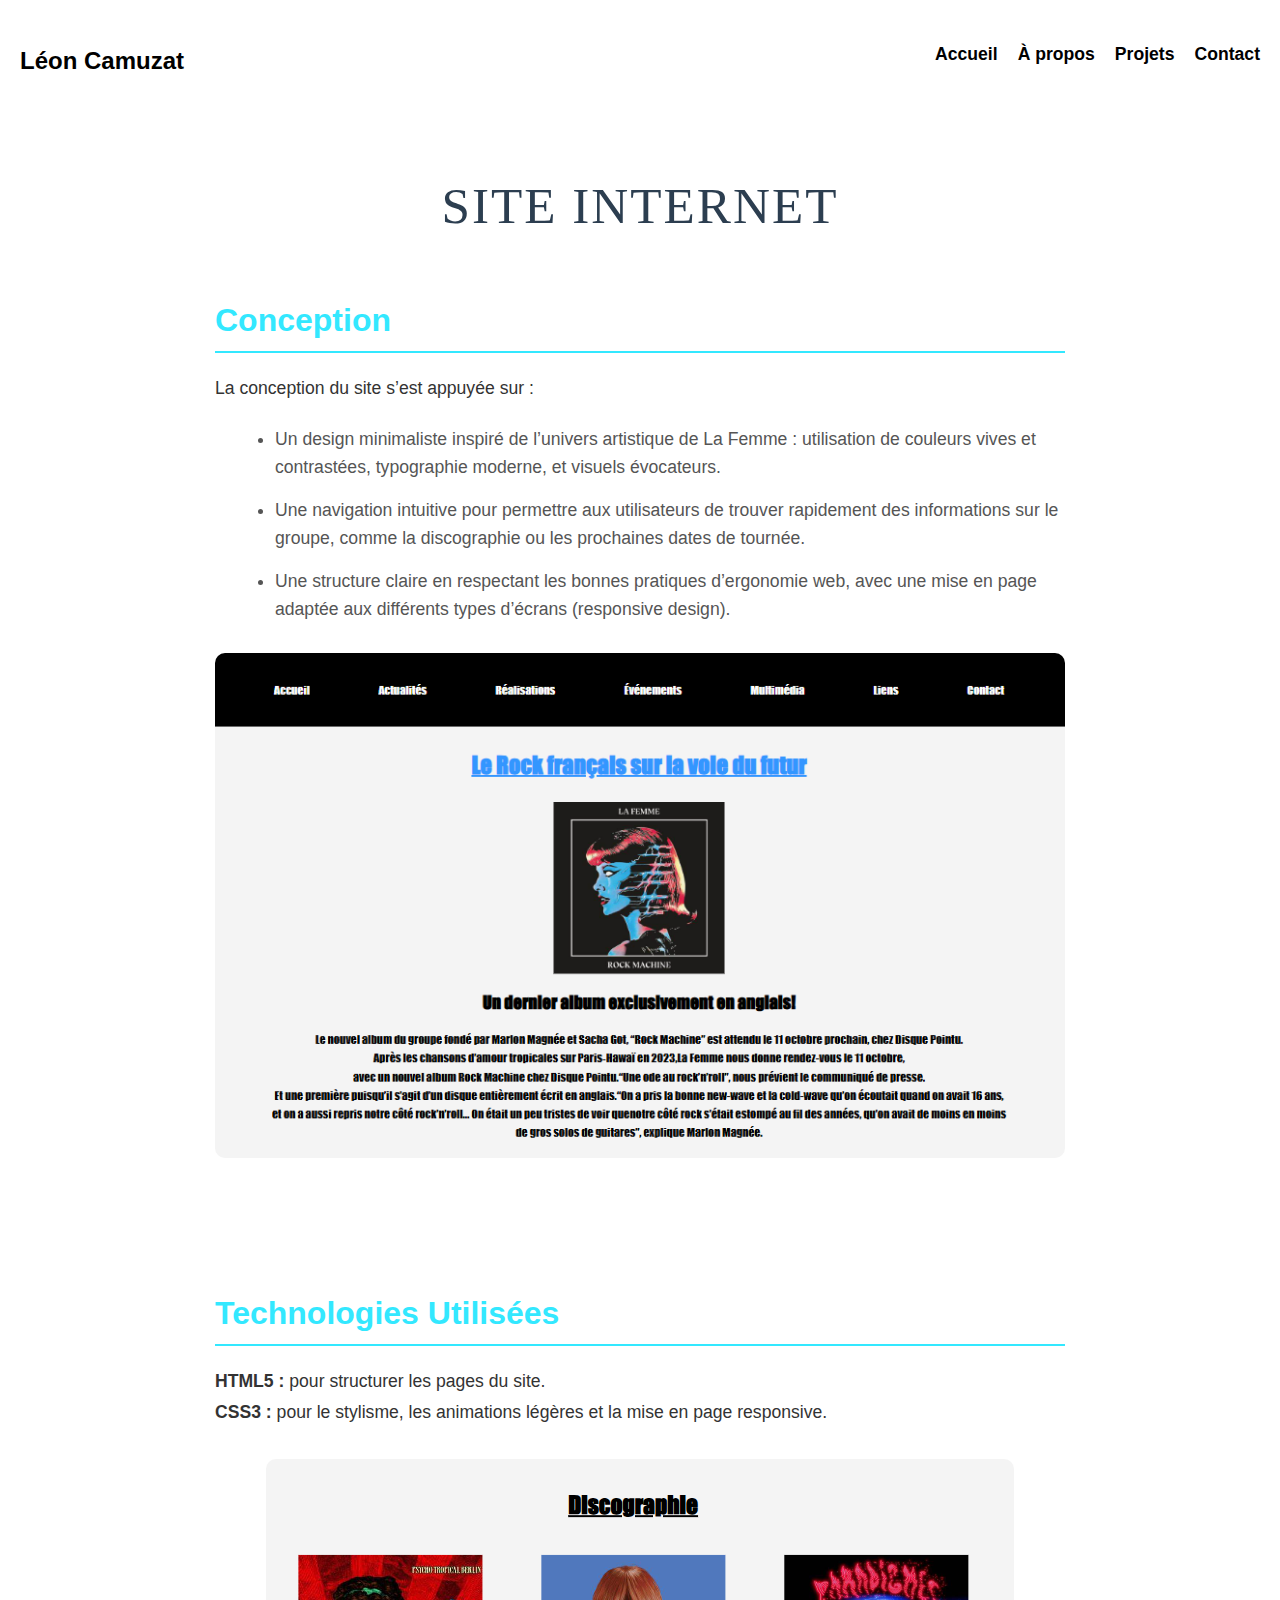
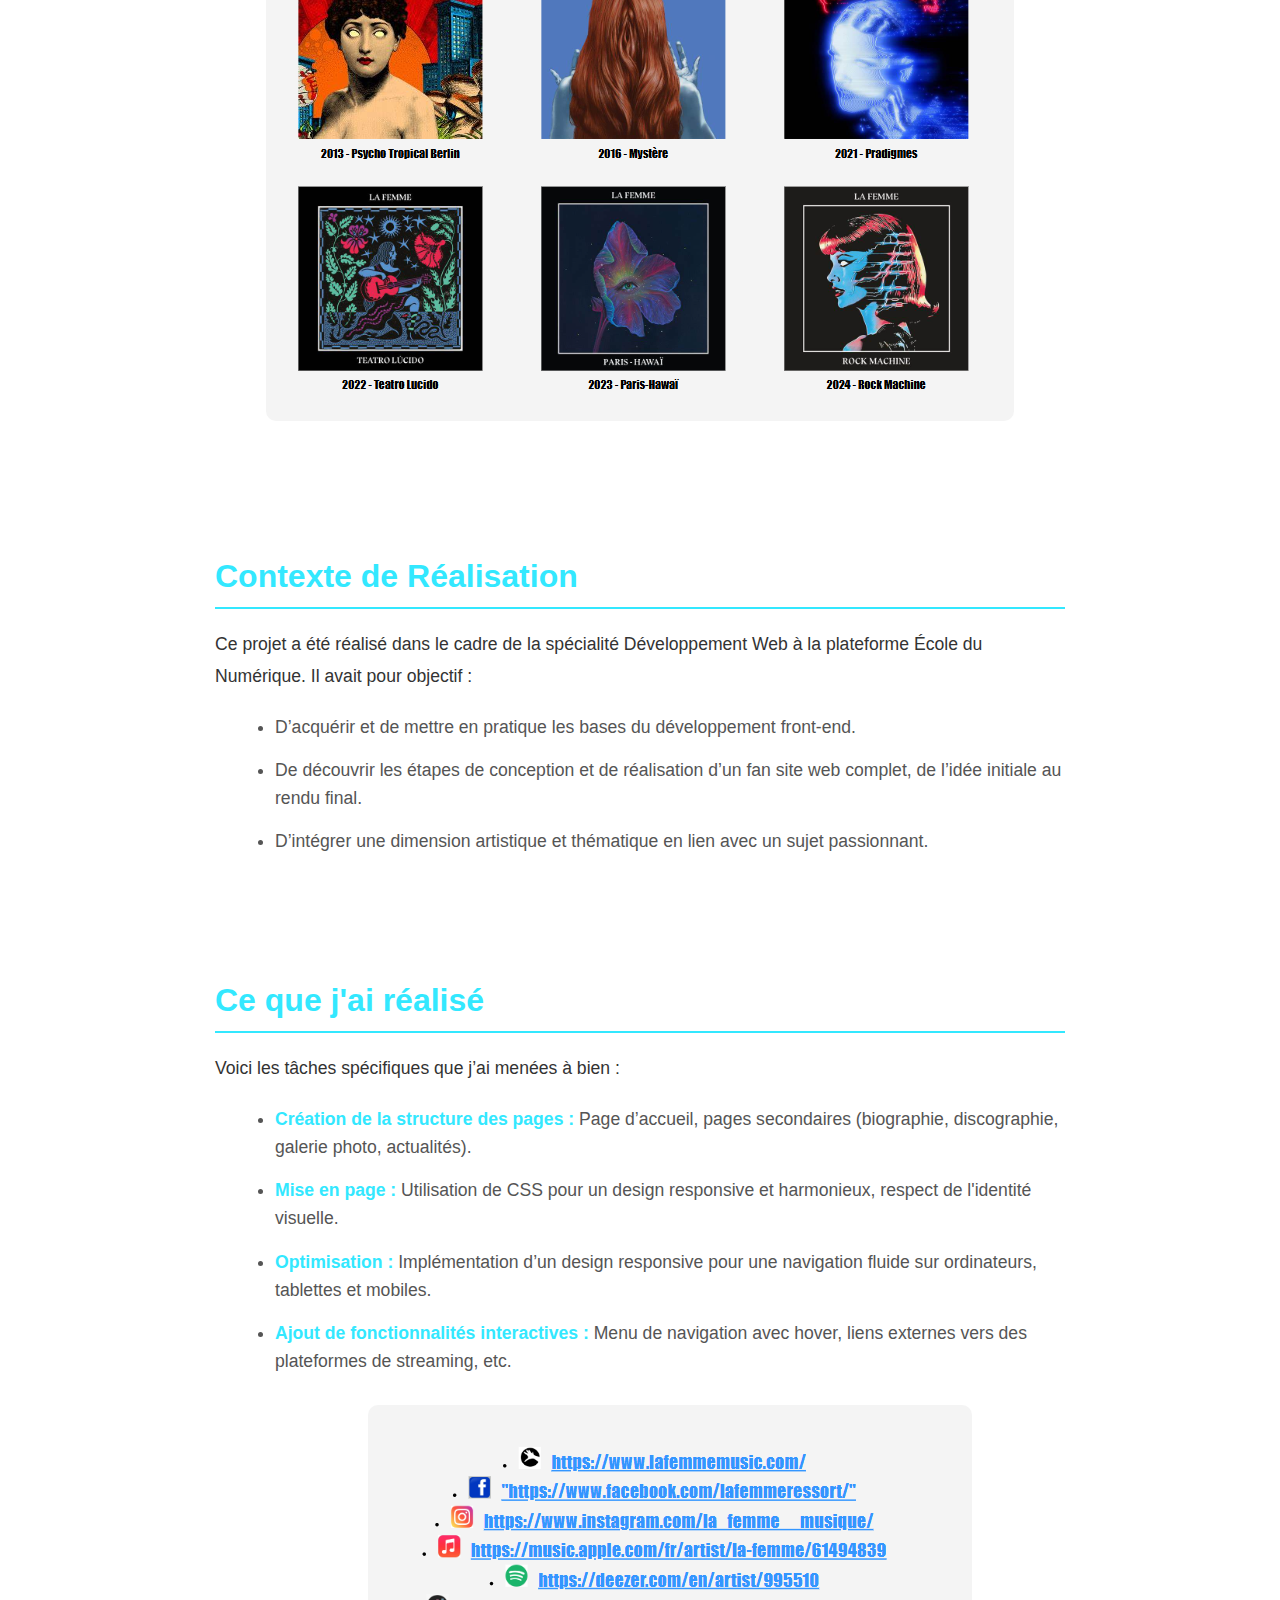
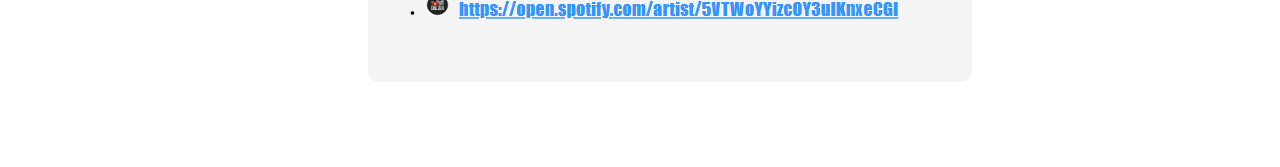
==== projet1.html @ 342ee8ce "push" ====
<!DOCTYPE html>
<html lang="fr">
<head>
    <meta charset="UTF-8">
    <meta name="viewport" content="width=device-width, initial-scale=1.0">
    <title>Projet 1 - Léon Camuzat</title>
    <link rel="stylesheet" href="styles.css">
</head>
<body>
    <header>
        <div class="logo">Léon Camuzat</div>
        <nav>
            <ul>
                <li><a href="index.html">Accueil</a></li>
                <li><a href="apropos.html">À propos</a></li>
                <li><a href="projets.html">Projets</a></li>
                <li><a href="contact.html">Contact</a></li>
            </ul>
        </nav>
    </header>
    <main>
        <h1 class="main-title">Site Internet</h1>
        
        <!-- Section Conception -->
        <section id="conception" class="section-content">
            <h2 class="section-title">Conception</h2>
            <p>
                La conception du site s’est appuyée sur :
            </p>
            <ul>
                <li>Un design minimaliste inspiré de l’univers artistique de La Femme : utilisation de couleurs vives et contrastées, typographie moderne, et visuels évocateurs.</li>
                <li>Une navigation intuitive pour permettre aux utilisateurs de trouver rapidement des informations sur le groupe, comme la discographie ou les prochaines dates de tournée.</li>
                <li>Une structure claire en respectant les bonnes pratiques d’ergonomie web, avec une mise en page adaptée aux différents types d’écrans (responsive design).</li>
            </ul>
            <img src="Images/projet01_photo03.png" alt="Schéma de conception du projet" class="conception-image">
        </section>
    
        <!-- Section Technologies Utilisées -->
        <section id="technologies" class="section-content">
            <h2 class="section-title">Technologies Utilisées</h2>
            <p>
                <strong>HTML5 :</strong> pour structurer les pages du site.<br>
                <strong>CSS3 :</strong> pour le stylisme, les animations légères et la mise en page responsive.
            </p>
            <img src="Images/projet01_photo02png.png" alt="Schéma de conception du projet" class="conception-image">
        </section>
    
        <!-- Section Contexte de Réalisation -->
        <section id="contexte" class="section-content">
            <h2 class="section-title">Contexte de Réalisation</h2>
            <p>
                Ce projet a été réalisé dans le cadre de la spécialité Développement Web à la plateforme École du Numérique. Il avait pour objectif :
            </p>
            <ul>
                <li>D’acquérir et de mettre en pratique les bases du développement front-end.</li>
                <li>De découvrir les étapes de conception et de réalisation d’un fan site web complet, de l’idée initiale au rendu final.</li>
                <li>D’intégrer une dimension artistique et thématique en lien avec un sujet passionnant.</li>
            </ul>
        </section>
    
        <!-- Section Réalisations -->
        <section id="realisation" class="section-content">
            <h2 class="section-title">Ce que j'ai réalisé</h2>
            <p>Voici les tâches spécifiques que j’ai menées à bien :</p>
            <ul>
                <li><strong>Création de la structure des pages :</strong> Page d’accueil, pages secondaires (biographie, discographie, galerie photo, actualités).</li>
                <li><strong>Mise en page :</strong> Utilisation de CSS pour un design responsive et harmonieux, respect de l'identité visuelle.</li>
                <li><strong>Optimisation :</strong> Implémentation d’un design responsive pour une navigation fluide sur ordinateurs, tablettes et mobiles.</li>
                <li><strong>Ajout de fonctionnalités interactives :</strong> Menu de navigation avec hover, liens externes vers des plateformes de streaming, etc.</li>
                <img src="Images/projet01_photo04.png" alt="Schéma de conception du projet" class="conception-image">
            </ul>
        </section>
    </main>
</body>
</html>
---- styles.css ----
/* Réinitialisation */
* {
    margin: 0;
    padding: 0;
    box-sizing: border-box;
}

body {
   font-family: 'Montserrat', sans-serif;
    background-color: #ffffff;
    color: #000000;
    line-height: 1.6;
    text-align: center;
}

/* Navigation */
/* Navigation */
header {
    display: flex;
    justify-content: space-between;
    align-items: center;
    padding: 20px;
}

.logo {
    font-size: 1.5em;
    font-weight: bold;
}

nav ul {
    list-style: none;
    display: flex;
    gap: 20px;
}

nav ul li a {
    text-decoration: none;
    color: #000;
    font-weight: bold;
    transition: color 0.3s ease, transform 0.2s ease; /* Animation fluide */
}

nav ul li a:hover {
    color: rgb(17, 188, 240); /* Change la couleur du texte en bleu */
    transform: scale(1.1); /* Lien légèrement agrandi */
}

/* Media query pour les écrans plus petits (mobiles) */
@media (max-width: 768px) {
    /* Mise en colonne des éléments du menu */
    nav ul {
        display: block;
        gap: 10px; /* Réduit l'espacement entre les éléments en mode mobile */
        text-align: center; /* Centrer les éléments */
    }

    nav ul li {
        margin-bottom: 10px; /* Ajoute un espace entre chaque élément */
    }

    /* Optionnel : Modifier la taille du texte pour les petits écrans */
    .logo {
        font-size: 1.2em; /* Réduit la taille de la police pour les petits écrans */
    }
}
/* Page d'accueil */
.homepage h1 {
    margin-top: 25px;
    font-size: 2.5em;
}

.profile-photo {
    display: block;
    width: 200px; /* Définir la largeur */
    height: 200px; /* Définir la hauteur pour garantir un carré */
    margin: 10px auto; /* Centrer l'image horizontalement */
    border-radius: 50%; /* Faire en sorte que l'image soit ronde */
    object-fit: cover; /* Assure que l'image s'adapte bien dans le cercle */
}

/* Style de base des boutons */
.buttons {
    margin-top: 10px;
}

.buttons a {
    display: inline-block;
    margin: 10px;
    padding: 10px 20px;
    background: #000;  /* Fond noir par défaut */
    color: #fff;       /* Texte blanc par défaut */
    text-decoration: none;
    border-radius: 5px;
    transition: color 0.3s ease;  /* Transition pour un changement de couleur fluide */
}

/* Effet de survol uniquement sur le texte */
.buttons a:hover {
    color:#33e8ff  /* Le texte devient bleu électrique */
}

/* Page projets */
.mosaic {
    display: grid;
    grid-template-columns: repeat(3, 1fr);
    gap: 20px;
    justify-content: center;
    align-items: center;
    margin: 30px auto;
    max-width: 80%;
}

.project-tile img {
    width: 100%;
    border-radius: 5px;
    transition: transform 0.2s;
}

.project-tile img:hover {
    transform: scale(1.05);
}

/* Page contact */
.contact-page {
    display: flex;
    flex-direction: column;
    justify-content: center;
    align-items: center;
    height: 70vh;
}

.contact-page h1 {
    margin-bottom: 20px;
}

.contact-page a {
    color: #000;  /* Couleur par défaut noire pour les liens */
    text-decoration: none;  /* Enlève le soulignement */
    font-weight: bold;  /* Texte en gras */
    margin: 10px 0;  /* Espacement vertical */
    transition: color 0.3s ease, transform 0.3s ease;  /* Transition fluide pour la couleur et la mise en forme */
}

/* Effet hover sur les liens de contact (email et téléphone) */
.contact-page a:hover {
    color: #33e8ff  ;  /* Changer la couleur en bleu au survol */
    transform: scale(1.1);  /* Légère mise à l'échelle au survol */
}

/* Responsive Design */
@media (max-width: 768px) {
    .mosaic {
        grid-template-columns: repeat(2, 1fr);
    }
}

@media (max-width: 480px) {
    .mosaic {
        grid-template-columns: 1fr;
    }
}
/* Page À propos */
.apropos-page {
    display: flex;
    flex-direction: column;
    align-items: center; /* Centre le contenu horizontalement */
    padding: 0 25px; /* Espacement global uniquement à gauche et droite */
}

.apropos-page h1 {
    margin-top: 25px;
    font-size: 2.5em;
    text-align: center; /* Centre le titre horizontalement */
}

.apropos-page .content {
    text-align: center; /* Centre le texte horizontalement */
    max-width: 800px; /* Limite la largeur du texte */
    margin-top: 50px; /* Ajoute un peu d'espace entre le titre et le texte */
}
/* Style spécifique pour la page Site Internet */

/* Titre principal */
.main-title {
    margin-top: 40px;
    margin-bottom: 30px;
    font-size: 2.5em;
    color: black; /* Couleur bleue douce pour le titre */
    text-align: center;
    letter-spacing: 1px;
}

/* Section générale */
.section-content {
    margin: 30px auto; /* Ajoute de l'air autour des sections */
    padding: 25px; /* Espace interne dans chaque section */
    max-width: 900px; /* Largeur maximale des sections */
    background: transparent; /* Fond transparent pour plus de légèreté */
    text-align: left; /* Alignement du texte à gauche */
    border-radius: 10px; /* Coins arrondis pour plus de fluidité */
}

/* Titres des sections */
.section-title {
    font-size: 2em;
    margin-bottom: 20px;
    color: #33e8ff ; /* Bleu pour harmoniser avec le titre principal */
    border-bottom: 2px solid #33e8ff ; /* Ligne de séparation sous le titre */
    padding-bottom: 5px;
}

/* Paragraphes */
.section-content p {
    font-size: 1.1em;
    margin-bottom: 20px;
    line-height: 1.8; /* Plus d'espace entre les lignes */
    color: #333; /* Couleur légèrement grisée pour le texte */
}

/* Listes */
ul {
    margin: 20px 0 20px 40px; /* Espacement autour des listes */
    padding-left: 20px; /* Décalage des listes */
    list-style-type: disc; /* Points standards pour les listes */
}

ul li {
    margin-bottom: 15px; /* Ajoute de l'espace entre chaque élément */
    line-height: 1.6; /* Améliore la lisibilité */
    font-size: 1.1em; /* Taille légèrement agrandie */
    color: #555; /* Couleur neutre */
}

ul li strong {
    color: #33e8ff ; /* Texte important mis en évidence */
}

/* Images */
.conception-image {
    display: block;
    margin: 30px auto; /* Centre l'image et ajoute de l'air autour */
    max-width: 100%; /* Adapte l'image à la largeur de l'écran */
    height: auto; /* Préserve le ratio de l'image */
    border-radius: 10px; /* Coins arrondis pour l'image */
    transition: transform 0.3s ease; /* Animation légère au survol */
}

/* Effet survol image */
.conception-image:hover {
    transform: scale(1.05); /* Zoom léger au survol */
}

/* Espacement supplémentaire entre les sections */
.section-content + .section-content {
    margin-top: 50px; /* Ajoute de l'air entre les sections */
}

/* Responsive Design pour la page */
@media (max-width: 768px) {
    .section-content {
        padding: 20px;
    }

    .main-title {
        font-size: 2em;
    }

    .section-title {
        font-size: 1.5em;
    }
}

@media (max-width: 480px) {
    .section-content {
        margin: 20px 10px;
        padding: 15px;
    }

    .main-title {
        font-size: 1.8em;
    }

    .section-title {
        font-size: 1.3em;
    }

    ul {
        margin: 15px 0 15px 20px;
    }
}
/* Titre principal */
.main-title {
    margin-top: 50px;
    margin-bottom: 20px;
    font-size: 3.2em; /* Taille assez grande pour mettre en valeur le titre */
    font-family: 'Palatino Linotype', 'Book Antiqua', Palatino, serif; /* Ta typographie actuelle */
    color: #2C3E50; /* Gris bleuté, moins dur que le noir */
    text-align: center; /* Titre centré */
    font-weight: normal; /* Pas trop lourd, juste raffiné */
    letter-spacing: 2px; /* Légèrement espacé pour une meilleure lisibilité */
    line-height: 1.3; /* Espacement léger entre les lignes pour donner de l'air */
    text-transform: uppercase; /* Capitalisation pour l'élégance */
}

/* Effet de survol discret */
.main-title:hover {
    color: #33e8ff ; /* Change la couleur en bleu clair au survol */
    transition: color 0.3s ease-out; /* Transition douce sur la couleur */
}
footer {
    position: fixed; /* Fixe le footer en bas */
    bottom: 0; /* Place le footer tout en bas */
    left: 0; /* Place le footer à gauche */
    display: flex;
    align-items: center;
    gap: 30px; /* Augmente l'espace entre les logos */
    padding: 10px;
    background-color: transparent; /* Supprime le fond gris */
}

footer a {
    text-decoration: none; /* Supprime le soulignement sur les liens */
}

footer .social-icon {
    width: 50px; /* Taille augmentée des logos */
    height: 50px;
    transition: transform 0.3s ease; /* Animation fluide au survol */
}

footer .social-icon:hover {
    transform: scale(1.3); /* Agrandit encore plus au survol */
}

#square {
    width: 9vw;  /* 10% de la largeur de la fenêtre */
    height: 9vw; /* Hauteur égale à la largeur pour garder la forme carrée */
    background: #a9e4f9;
    position: absolute;
}

#square2 {
    width: 9vw;  /* 10% de la largeur de la fenêtre */
    height: 9vw; /* Hauteur égale à la largeur pour garder la forme carrée */
    background: #c5e97d;
    position: absolute;
    left: 9vw;  /* 10% de la largeur de la fenêtre */
    top: 42vh;   /* 10% de la hauteur de la fenêtre */
}

#square3 {
    width: 9vw;  /* 10% de la largeur de la fenêtre */
    height: 9vw; /* Hauteur égale à la largeur pour garder la forme carrée */
    background: #a9e4f9;
    position: absolute;
    left: 18vw;  /* 20% de la largeur de la fenêtre */
    top: 30vh;   /* 20% de la hauteur de la fenêtre */
}

#square4 {
    width: 9vw;  /* 10% de la largeur de la fenêtre */
    height: 9vw; /* Hauteur égale à la largeur pour garder la forme carrée */
    background: #a9e4f9;
    position: absolute;
    left: 82vw;  /* 40% de la largeur de la fenêtre */
    top: 59vh;   /* 35% de la hauteur de la fenêtre */
}

#square5 {
    width: 9vw;  /* 10% de la largeur de la fenêtre */
    height: 9vw; /* Hauteur égale à la largeur pour garder la forme carrée */
    background: #c5e97d;
    position: absolute;
    left: 91vw;  /* 45% de la largeur de la fenêtre */
    top: 79vh;   /* 45% de la hauteur de la fenêtre */
}
#square6 {
    width: 6vw;  /* 10% de la largeur de la fenêtre */
    height: 6vw; /* Hauteur égale à la largeur pour garder la forme carrée */
    background: #a9e4f9;
    position: absolute;
}

#square7 {
    width: 6vw;  /* 10% de la largeur de la fenêtre */
    height: 6vw; /* Hauteur égale à la largeur pour garder la forme carrée */
    background: #c5e97d;
    position: absolute;
    left: 2vw;  /* 10% de la largeur de la fenêtre */
    top: 42vh;   /* 10% de la hauteur de la fenêtre */
}

#square8 {
    width: 6vw;  /* 10% de la largeur de la fenêtre */
    height: 6vw; /* Hauteur égale à la largeur pour garder la forme carrée */
    background: #a9e4f9;
    position: absolute;
    left: 11vw;  /* 20% de la largeur de la fenêtre */
    top: 22vh;   /* 20% de la hauteur de la fenêtre */
}

#square9 {
    width: 6vw;  /* 10% de la largeur de la fenêtre */
    height: 6vw; /* Hauteur égale à la largeur pour garder la forme carrée */
    background: #a9e4f9;
    position: absolute;
    left: 82vw;  /* 40% de la largeur de la fenêtre */
    top: 40vh;   /* 35% de la hauteur de la fenêtre */
}

#square10 {
    width: 6vw;  /* 10% de la largeur de la fenêtre */
    height: 6vw; /* Hauteur égale à la largeur pour garder la forme carrée */
    background: #c5e97d;
    position: absolute;
    left: 91vw;  /* 45% de la largeur de la fenêtre */
    top: 30vh;   /* 45% de la hauteur de la fenêtre */
}
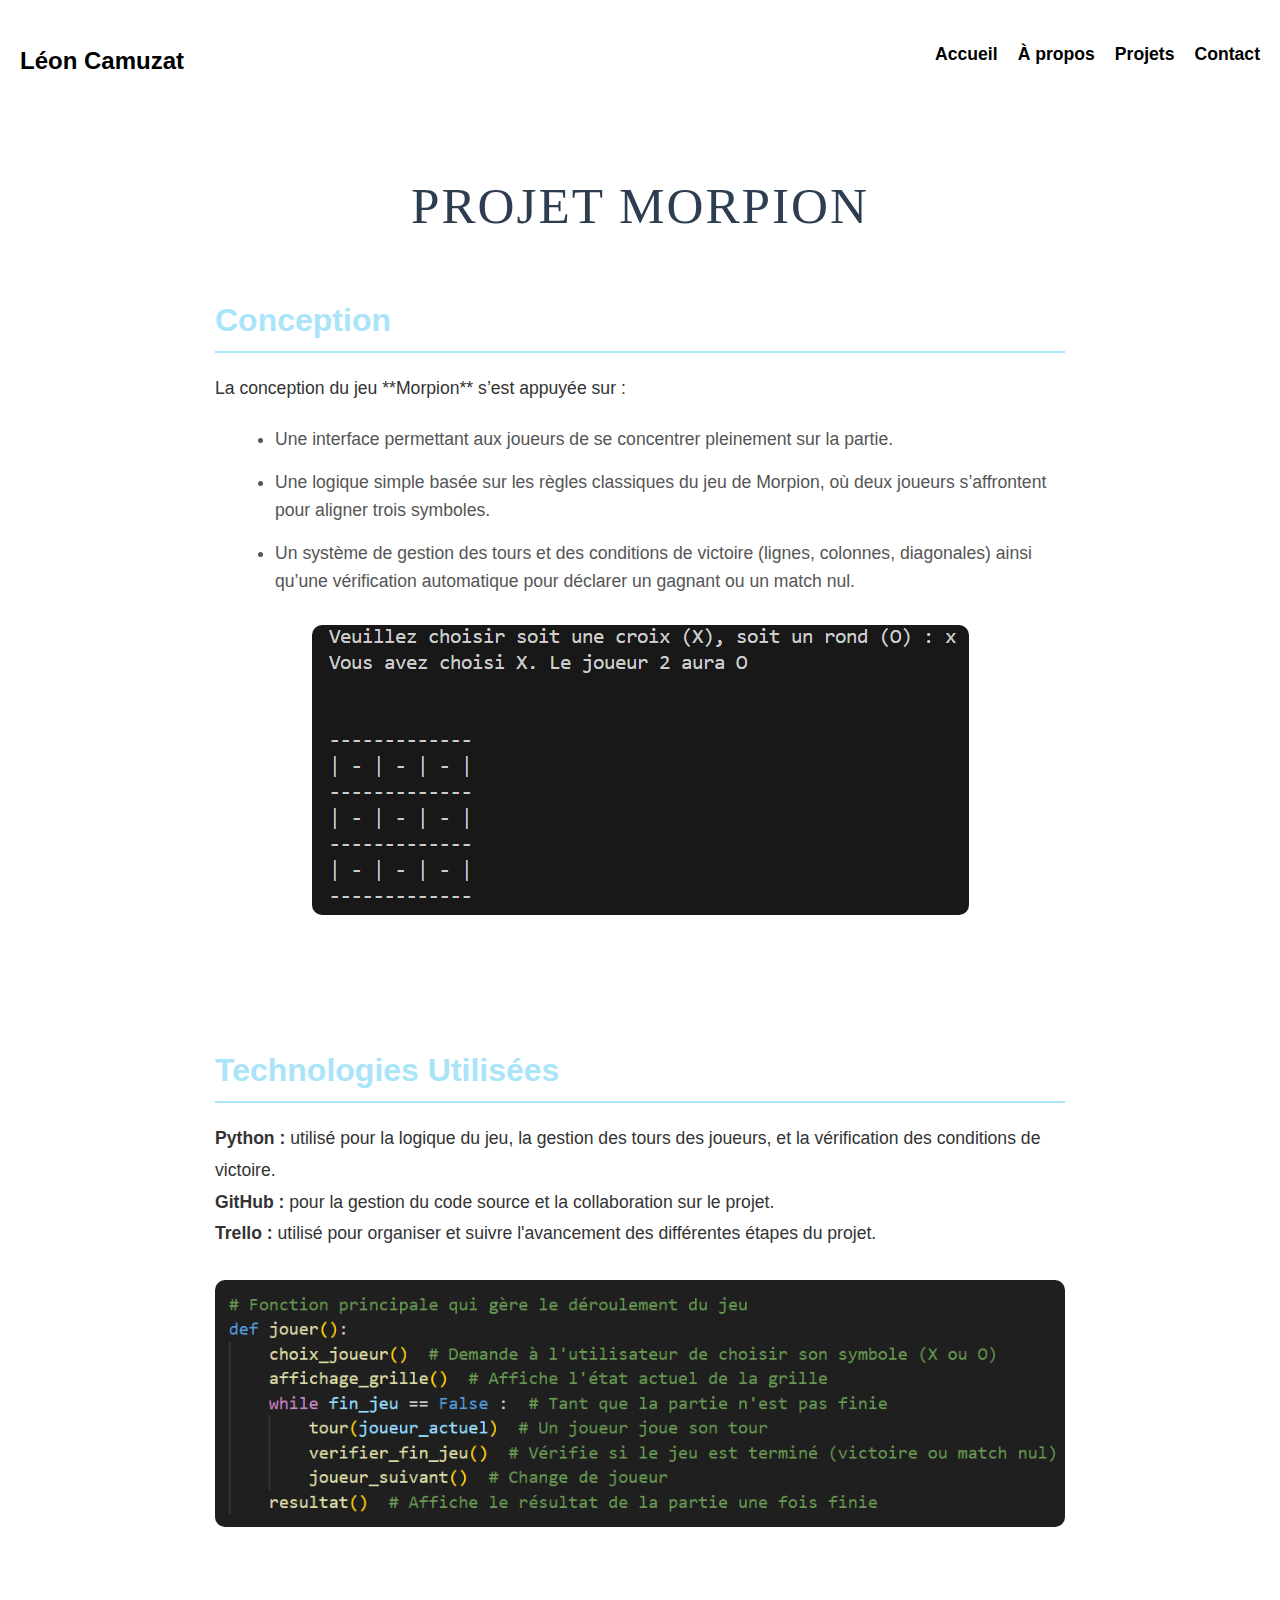
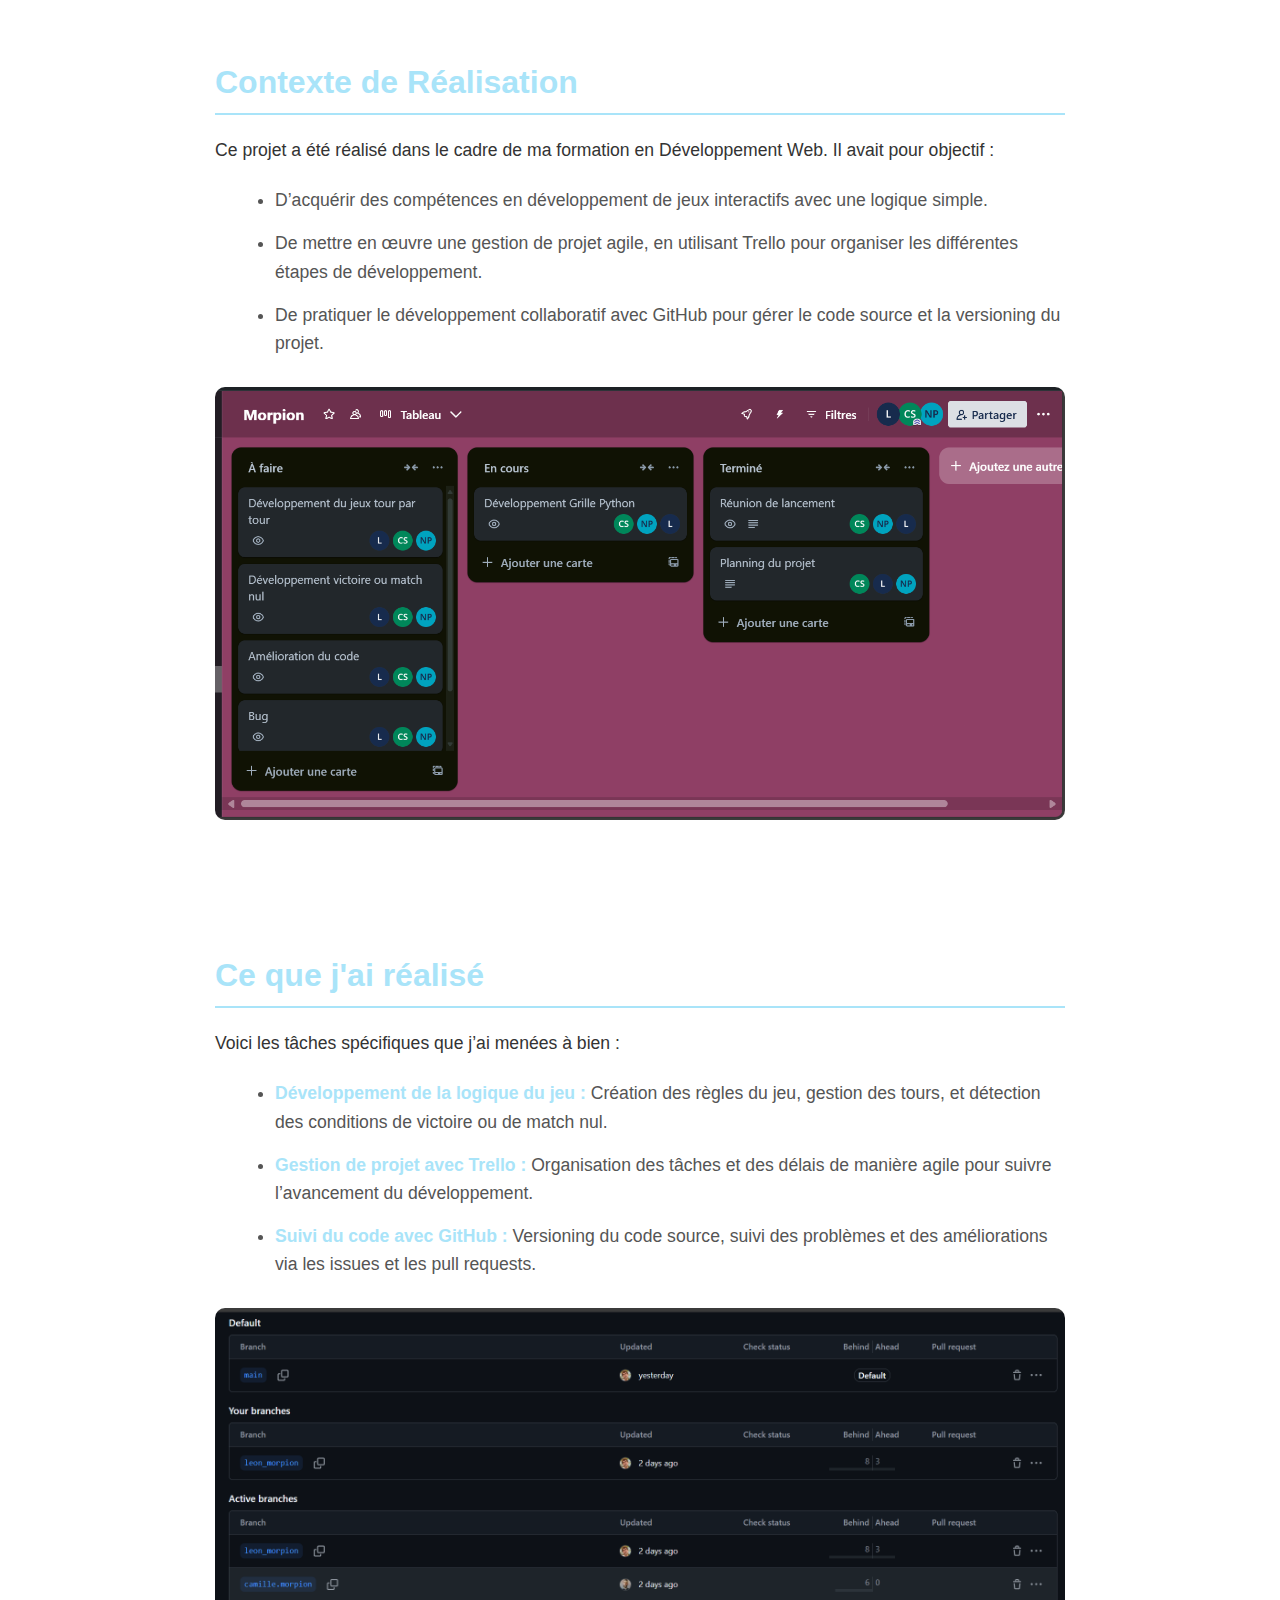
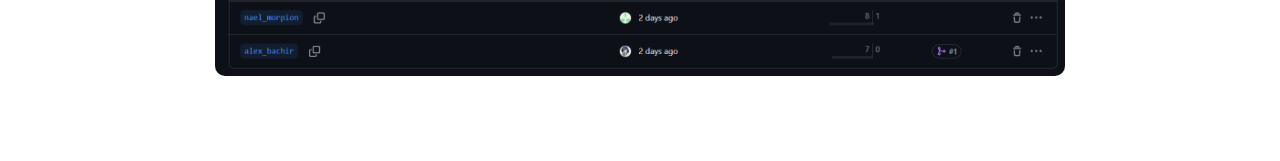
==== commit 7f01ae46: "v2" ====
--- a/projet1.html
+++ b/projet1.html
@@ -3,7 +3,7 @@
 <head>
     <meta charset="UTF-8">
     <meta name="viewport" content="width=device-width, initial-scale=1.0">
-    <title>Projet 1 - Léon Camuzat</title>
+    <title>Projet Morpion - Léon Camuzat</title>
     <link rel="stylesheet" href="styles.css">
 </head>
 <body>
@@ -19,43 +19,46 @@
         </nav>
     </header>
     <main>
-        <h1 class="main-title">Site Internet</h1>
+        <h1 class="main-title">Projet Morpion</h1>
         
         <!-- Section Conception -->
         <section id="conception" class="section-content">
             <h2 class="section-title">Conception</h2>
             <p>
-                La conception du site s’est appuyée sur :
+                La conception du jeu **Morpion** s’est appuyée sur :
             </p>
             <ul>
-                <li>Un design minimaliste inspiré de l’univers artistique de La Femme : utilisation de couleurs vives et contrastées, typographie moderne, et visuels évocateurs.</li>
-                <li>Une navigation intuitive pour permettre aux utilisateurs de trouver rapidement des informations sur le groupe, comme la discographie ou les prochaines dates de tournée.</li>
-                <li>Une structure claire en respectant les bonnes pratiques d’ergonomie web, avec une mise en page adaptée aux différents types d’écrans (responsive design).</li>
+                <li>Une interface permettant aux joueurs de se concentrer pleinement sur la partie.</li>
+                <li>Une logique simple basée sur les règles classiques du jeu de Morpion, où deux joueurs s’affrontent pour aligner trois symboles.</li>
+                <li>Un système de gestion des tours et des conditions de victoire (lignes, colonnes, diagonales) ainsi qu’une vérification automatique pour déclarer un gagnant ou un match nul.</li>
+                </li>
             </ul>
-            <img src="Images/projet01_photo03.png" alt="Schéma de conception du projet" class="conception-image">
+            <img src="Images/photo04.png" alt="Grille Morpion" class="conception-image">
         </section>
     
         <!-- Section Technologies Utilisées -->
         <section id="technologies" class="section-content">
             <h2 class="section-title">Technologies Utilisées</h2>
             <p>
-                <strong>HTML5 :</strong> pour structurer les pages du site.<br>
-                <strong>CSS3 :</strong> pour le stylisme, les animations légères et la mise en page responsive.
+                <strong>Python :</strong> utilisé pour la logique du jeu, la gestion des tours des joueurs, et la vérification des conditions de victoire.<br>
+                <strong>GitHub :</strong> pour la gestion du code source et la collaboration sur le projet.<br>
+                <strong>Trello :</strong> utilisé pour organiser et suivre l'avancement des différentes étapes du projet.
             </p>
-            <img src="Images/projet01_photo02png.png" alt="Schéma de conception du projet" class="conception-image">
+            <img src="Images/photo03.png" alt="Schéma des technologies utilisées" class="conception-image">
         </section>
     
         <!-- Section Contexte de Réalisation -->
         <section id="contexte" class="section-content">
             <h2 class="section-title">Contexte de Réalisation</h2>
             <p>
-                Ce projet a été réalisé dans le cadre de la spécialité Développement Web à la plateforme École du Numérique. Il avait pour objectif :
+                Ce projet a été réalisé dans le cadre de ma formation en Développement Web. Il avait pour objectif :
             </p>
             <ul>
-                <li>D’acquérir et de mettre en pratique les bases du développement front-end.</li>
-                <li>De découvrir les étapes de conception et de réalisation d’un fan site web complet, de l’idée initiale au rendu final.</li>
-                <li>D’intégrer une dimension artistique et thématique en lien avec un sujet passionnant.</li>
+                <li>D’acquérir des compétences en développement de jeux interactifs avec une logique simple.</li>
+                <li>De mettre en œuvre une gestion de projet agile, en utilisant Trello pour organiser les différentes étapes de développement.</li>
+                <li>De pratiquer le développement collaboratif avec GitHub pour gérer le code source et la versioning du projet.</li>
             </ul>
+            <img src="Images/photo01 (2).png" alt="Trello" class="conception-image">
         </section>
     
         <!-- Section Réalisations -->
@@ -63,12 +66,11 @@
             <h2 class="section-title">Ce que j'ai réalisé</h2>
             <p>Voici les tâches spécifiques que j’ai menées à bien :</p>
             <ul>
-                <li><strong>Création de la structure des pages :</strong> Page d’accueil, pages secondaires (biographie, discographie, galerie photo, actualités).</li>
-                <li><strong>Mise en page :</strong> Utilisation de CSS pour un design responsive et harmonieux, respect de l'identité visuelle.</li>
-                <li><strong>Optimisation :</strong> Implémentation d’un design responsive pour une navigation fluide sur ordinateurs, tablettes et mobiles.</li>
-                <li><strong>Ajout de fonctionnalités interactives :</strong> Menu de navigation avec hover, liens externes vers des plateformes de streaming, etc.</li>
-                <img src="Images/projet01_photo04.png" alt="Schéma de conception du projet" class="conception-image">
+                <li><strong>Développement de la logique du jeu :</strong> Création des règles du jeu, gestion des tours, et détection des conditions de victoire ou de match nul.</li>
+                <li><strong>Gestion de projet avec Trello :</strong> Organisation des tâches et des délais de manière agile pour suivre l’avancement du développement.</li>
+                <li><strong>Suivi du code avec GitHub :</strong> Versioning du code source, suivi des problèmes et des améliorations via les issues et les pull requests.</li>
             </ul>
+            <img src="Images/photo02.png" alt="Github" class="conception-image">
         </section>
     </main>
 </body>
--- a/styles.css
+++ b/styles.css
@@ -1,5 +1,3 @@
-
-
 /* Réinitialisation */
 * {
     margin: 0;
@@ -43,8 +41,7 @@
 }
 
 nav ul li a:hover {
-    color: rgb(17, 188, 240); /* Change la couleur du texte en bleu */
-    transform: scale(1.1); /* Lien légèrement agrandi */
+    color: #E79098 /* Change la couleur du texte en bleu */
 }
 
 /* Media query pour les écrans plus petits (mobiles) */
@@ -98,7 +95,7 @@
 
 /* Effet de survol uniquement sur le texte */
 .buttons a:hover {
-    color:#33e8ff  /* Le texte devient bleu électrique */
+    color:#a9e4f9  /* Le texte devient bleu électrique */
 }
 
 /* Page projets */
@@ -145,7 +142,7 @@
 
 /* Effet hover sur les liens de contact (email et téléphone) */
 .contact-page a:hover {
-    color: #33e8ff  ;  /* Changer la couleur en bleu au survol */
+    color: #a9e4f9 ;  /* Changer la couleur en bleu au survol */
     transform: scale(1.1);  /* Légère mise à l'échelle au survol */
 }
 
@@ -206,8 +203,8 @@
 .section-title {
     font-size: 2em;
     margin-bottom: 20px;
-    color: #33e8ff ; /* Bleu pour harmoniser avec le titre principal */
-    border-bottom: 2px solid #33e8ff ; /* Ligne de séparation sous le titre */
+    color: #a9e4f9; /* Bleu pour harmoniser avec le titre principal */
+    border-bottom: 2px solid #a9e4f9; /* Ligne de séparation sous le titre */
     padding-bottom: 5px;
 }
 
@@ -234,7 +231,7 @@
 }
 
 ul li strong {
-    color: #33e8ff ; /* Texte important mis en évidence */
+    color: #a9e4f9 ; /* Texte important mis en évidence */
 }
 
 /* Images */
@@ -306,7 +303,7 @@
 
 /* Effet de survol discret */
 .main-title:hover {
-    color: #33e8ff ; /* Change la couleur en bleu clair au survol */
+    color: #a9e4f9; /* Change la couleur en bleu clair au survol */
     transition: color 0.3s ease-out; /* Transition douce sur la couleur */
 }
 footer {
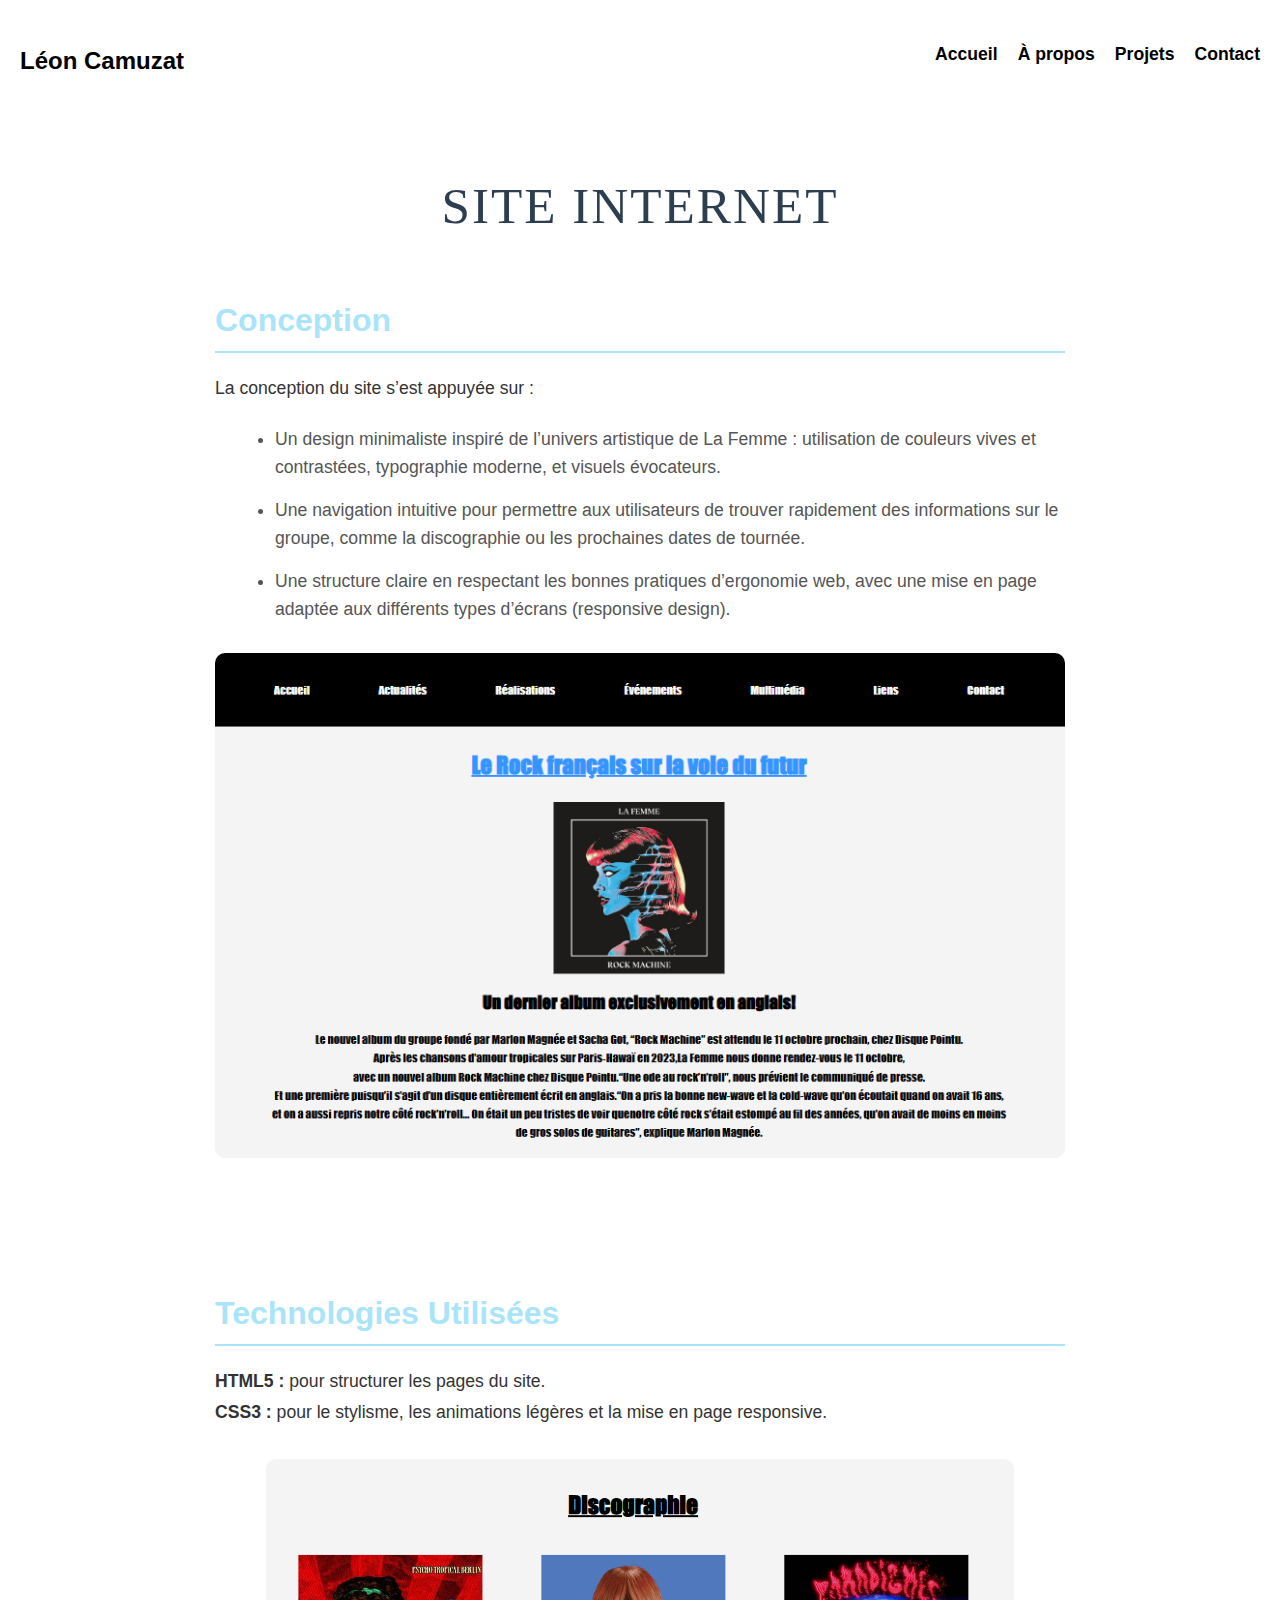
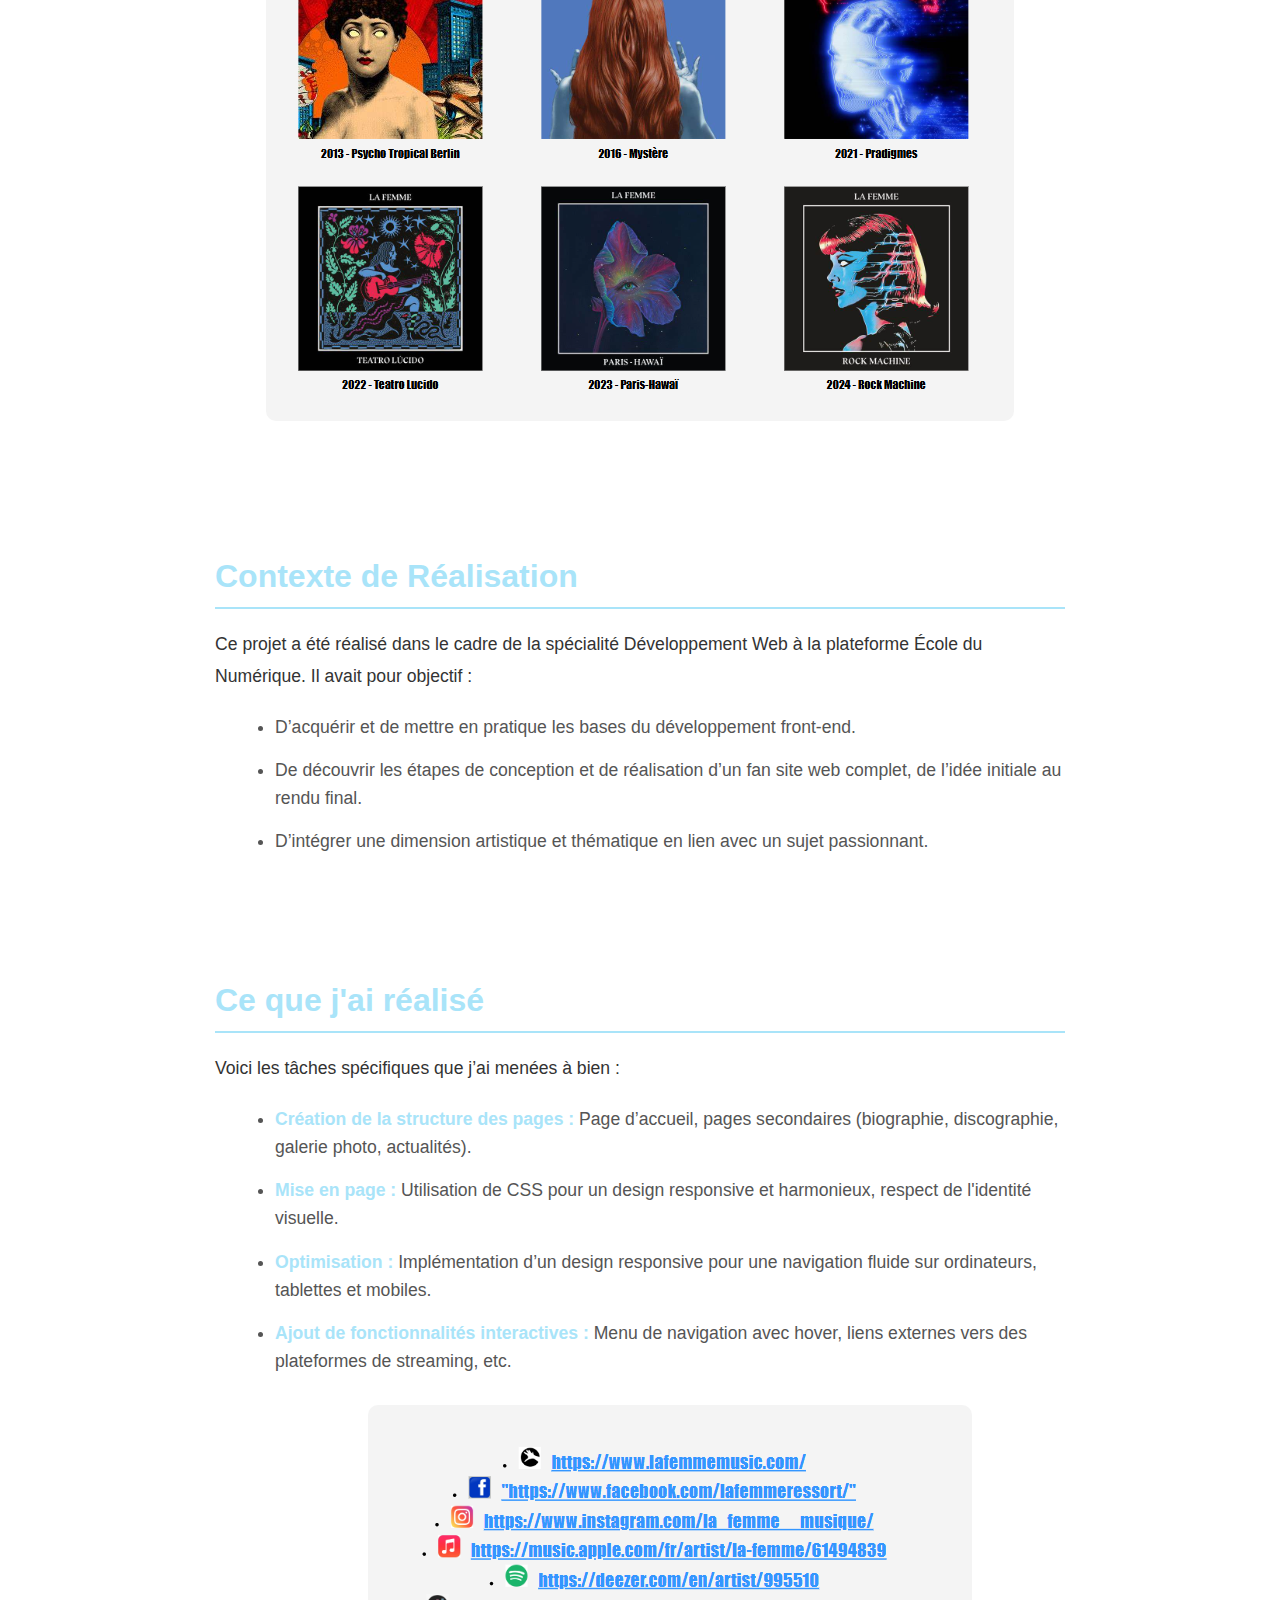
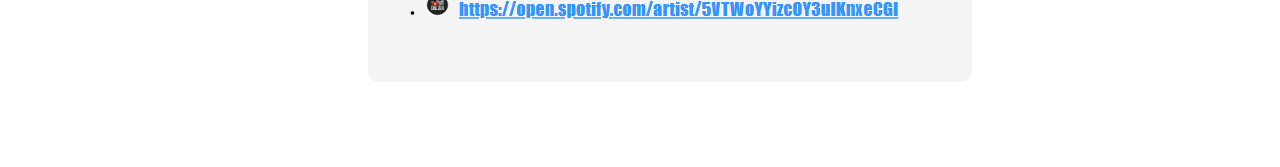
==== commit 943121f1: "v4" ====
--- a/projet1.html
+++ b/projet1.html
@@ -3,7 +3,7 @@
 <head>
     <meta charset="UTF-8">
     <meta name="viewport" content="width=device-width, initial-scale=1.0">
-    <title>Projet Morpion - Léon Camuzat</title>
+    <title>Projet 1 - Léon Camuzat</title>
     <link rel="stylesheet" href="styles.css">
 </head>
 <body>
@@ -19,46 +19,43 @@
         </nav>
     </header>
     <main>
-        <h1 class="main-title">Projet Morpion</h1>
+        <h1 class="main-title">Site Internet</h1>
         
         <!-- Section Conception -->
         <section id="conception" class="section-content">
             <h2 class="section-title">Conception</h2>
             <p>
-                La conception du jeu **Morpion** s’est appuyée sur :
+                La conception du site s’est appuyée sur :
             </p>
             <ul>
-                <li>Une interface permettant aux joueurs de se concentrer pleinement sur la partie.</li>
-                <li>Une logique simple basée sur les règles classiques du jeu de Morpion, où deux joueurs s’affrontent pour aligner trois symboles.</li>
-                <li>Un système de gestion des tours et des conditions de victoire (lignes, colonnes, diagonales) ainsi qu’une vérification automatique pour déclarer un gagnant ou un match nul.</li>
-                </li>
+                <li>Un design minimaliste inspiré de l’univers artistique de La Femme : utilisation de couleurs vives et contrastées, typographie moderne, et visuels évocateurs.</li>
+                <li>Une navigation intuitive pour permettre aux utilisateurs de trouver rapidement des informations sur le groupe, comme la discographie ou les prochaines dates de tournée.</li>
+                <li>Une structure claire en respectant les bonnes pratiques d’ergonomie web, avec une mise en page adaptée aux différents types d’écrans (responsive design).</li>
             </ul>
-            <img src="Images/photo04.png" alt="Grille Morpion" class="conception-image">
+            <img src="Images/projet01_photo03.png" alt="Schéma de conception du projet" class="conception-image">
         </section>
     
         <!-- Section Technologies Utilisées -->
         <section id="technologies" class="section-content">
             <h2 class="section-title">Technologies Utilisées</h2>
             <p>
-                <strong>Python :</strong> utilisé pour la logique du jeu, la gestion des tours des joueurs, et la vérification des conditions de victoire.<br>
-                <strong>GitHub :</strong> pour la gestion du code source et la collaboration sur le projet.<br>
-                <strong>Trello :</strong> utilisé pour organiser et suivre l'avancement des différentes étapes du projet.
+                <strong>HTML5 :</strong> pour structurer les pages du site.<br>
+                <strong>CSS3 :</strong> pour le stylisme, les animations légères et la mise en page responsive.
             </p>
-            <img src="Images/photo03.png" alt="Schéma des technologies utilisées" class="conception-image">
+            <img src="Images/projet01_photo02png.png" alt="Schéma de conception du projet" class="conception-image">
         </section>
     
         <!-- Section Contexte de Réalisation -->
         <section id="contexte" class="section-content">
             <h2 class="section-title">Contexte de Réalisation</h2>
             <p>
-                Ce projet a été réalisé dans le cadre de ma formation en Développement Web. Il avait pour objectif :
+                Ce projet a été réalisé dans le cadre de la spécialité Développement Web à la plateforme École du Numérique. Il avait pour objectif :
             </p>
             <ul>
-                <li>D’acquérir des compétences en développement de jeux interactifs avec une logique simple.</li>
-                <li>De mettre en œuvre une gestion de projet agile, en utilisant Trello pour organiser les différentes étapes de développement.</li>
-                <li>De pratiquer le développement collaboratif avec GitHub pour gérer le code source et la versioning du projet.</li>
+                <li>D’acquérir et de mettre en pratique les bases du développement front-end.</li>
+                <li>De découvrir les étapes de conception et de réalisation d’un fan site web complet, de l’idée initiale au rendu final.</li>
+                <li>D’intégrer une dimension artistique et thématique en lien avec un sujet passionnant.</li>
             </ul>
-            <img src="Images/photo01 (2).png" alt="Trello" class="conception-image">
         </section>
     
         <!-- Section Réalisations -->
@@ -66,11 +63,12 @@
             <h2 class="section-title">Ce que j'ai réalisé</h2>
             <p>Voici les tâches spécifiques que j’ai menées à bien :</p>
             <ul>
-                <li><strong>Développement de la logique du jeu :</strong> Création des règles du jeu, gestion des tours, et détection des conditions de victoire ou de match nul.</li>
-                <li><strong>Gestion de projet avec Trello :</strong> Organisation des tâches et des délais de manière agile pour suivre l’avancement du développement.</li>
-                <li><strong>Suivi du code avec GitHub :</strong> Versioning du code source, suivi des problèmes et des améliorations via les issues et les pull requests.</li>
+                <li><strong>Création de la structure des pages :</strong> Page d’accueil, pages secondaires (biographie, discographie, galerie photo, actualités).</li>
+                <li><strong>Mise en page :</strong> Utilisation de CSS pour un design responsive et harmonieux, respect de l'identité visuelle.</li>
+                <li><strong>Optimisation :</strong> Implémentation d’un design responsive pour une navigation fluide sur ordinateurs, tablettes et mobiles.</li>
+                <li><strong>Ajout de fonctionnalités interactives :</strong> Menu de navigation avec hover, liens externes vers des plateformes de streaming, etc.</li>
+                <img src="Images/projet01_photo04.png" alt="Schéma de conception du projet" class="conception-image">
             </ul>
-            <img src="Images/photo02.png" alt="Github" class="conception-image">
         </section>
     </main>
 </body>
